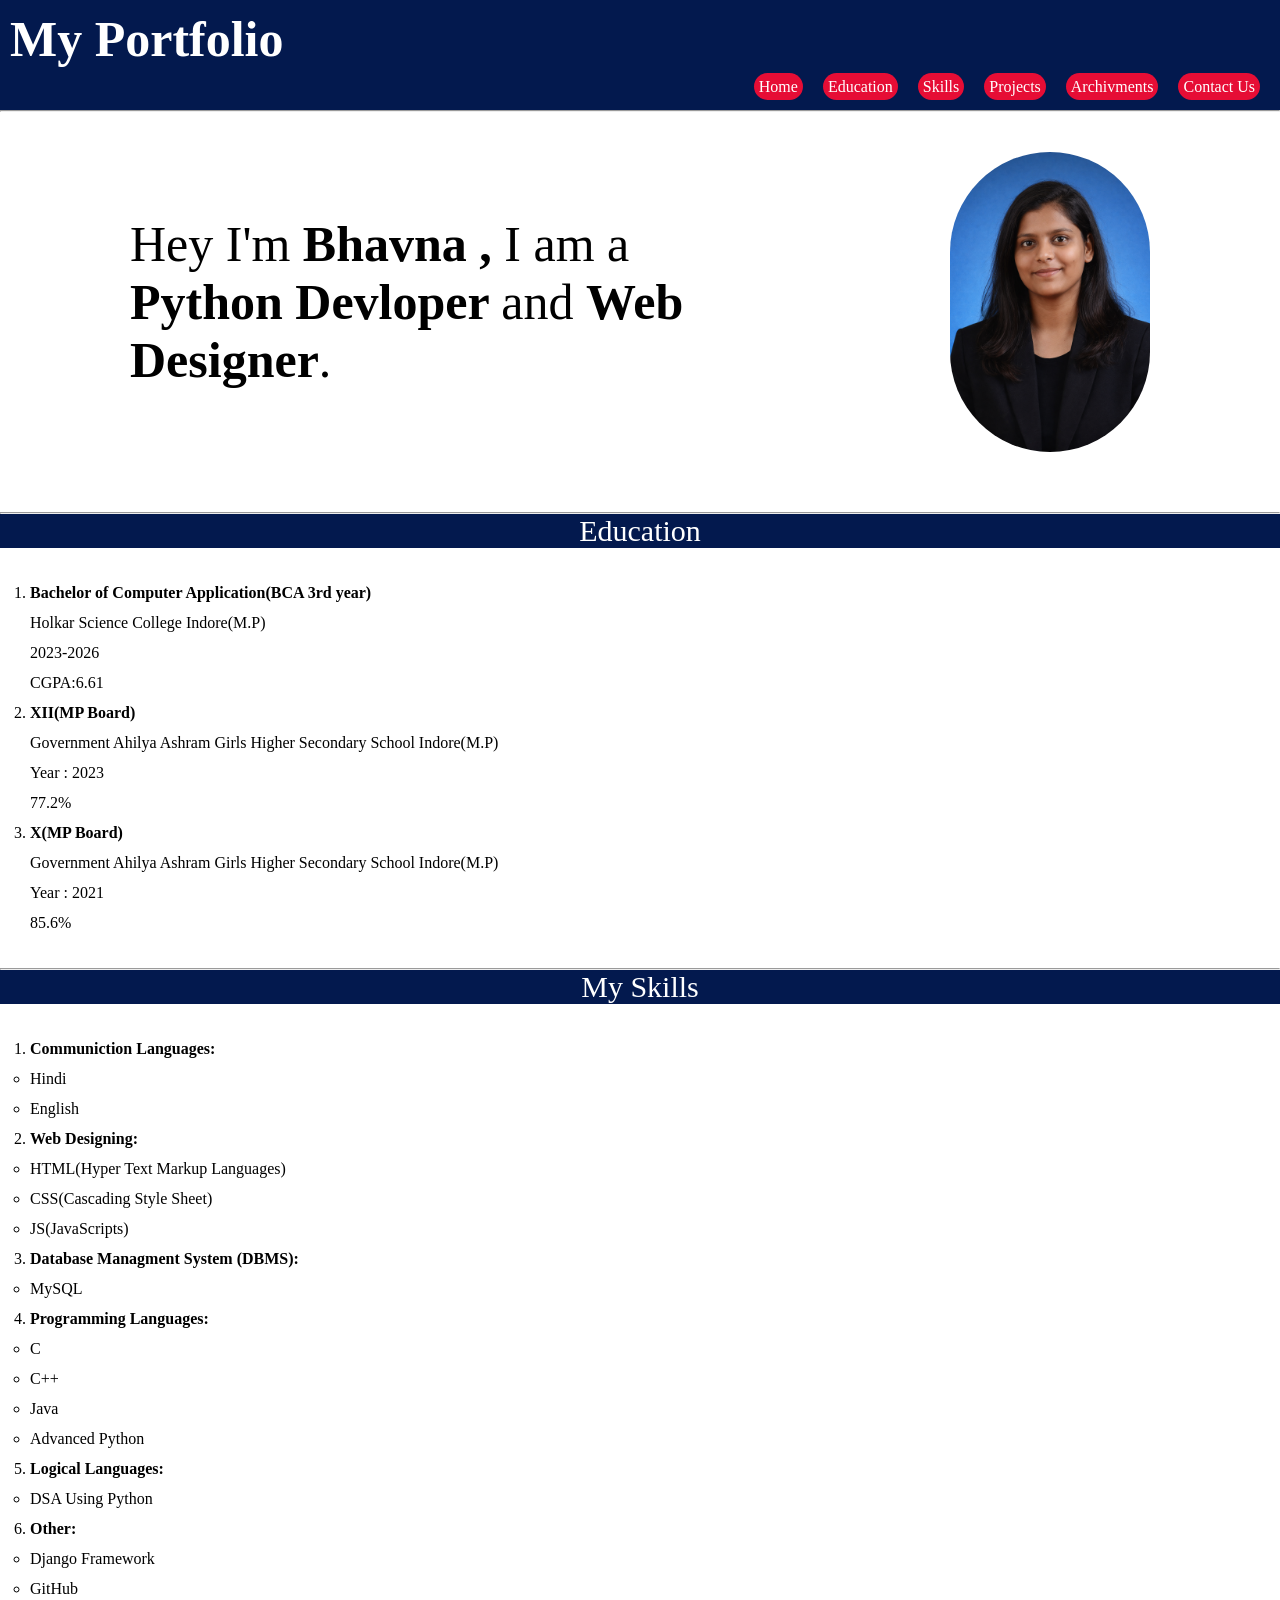
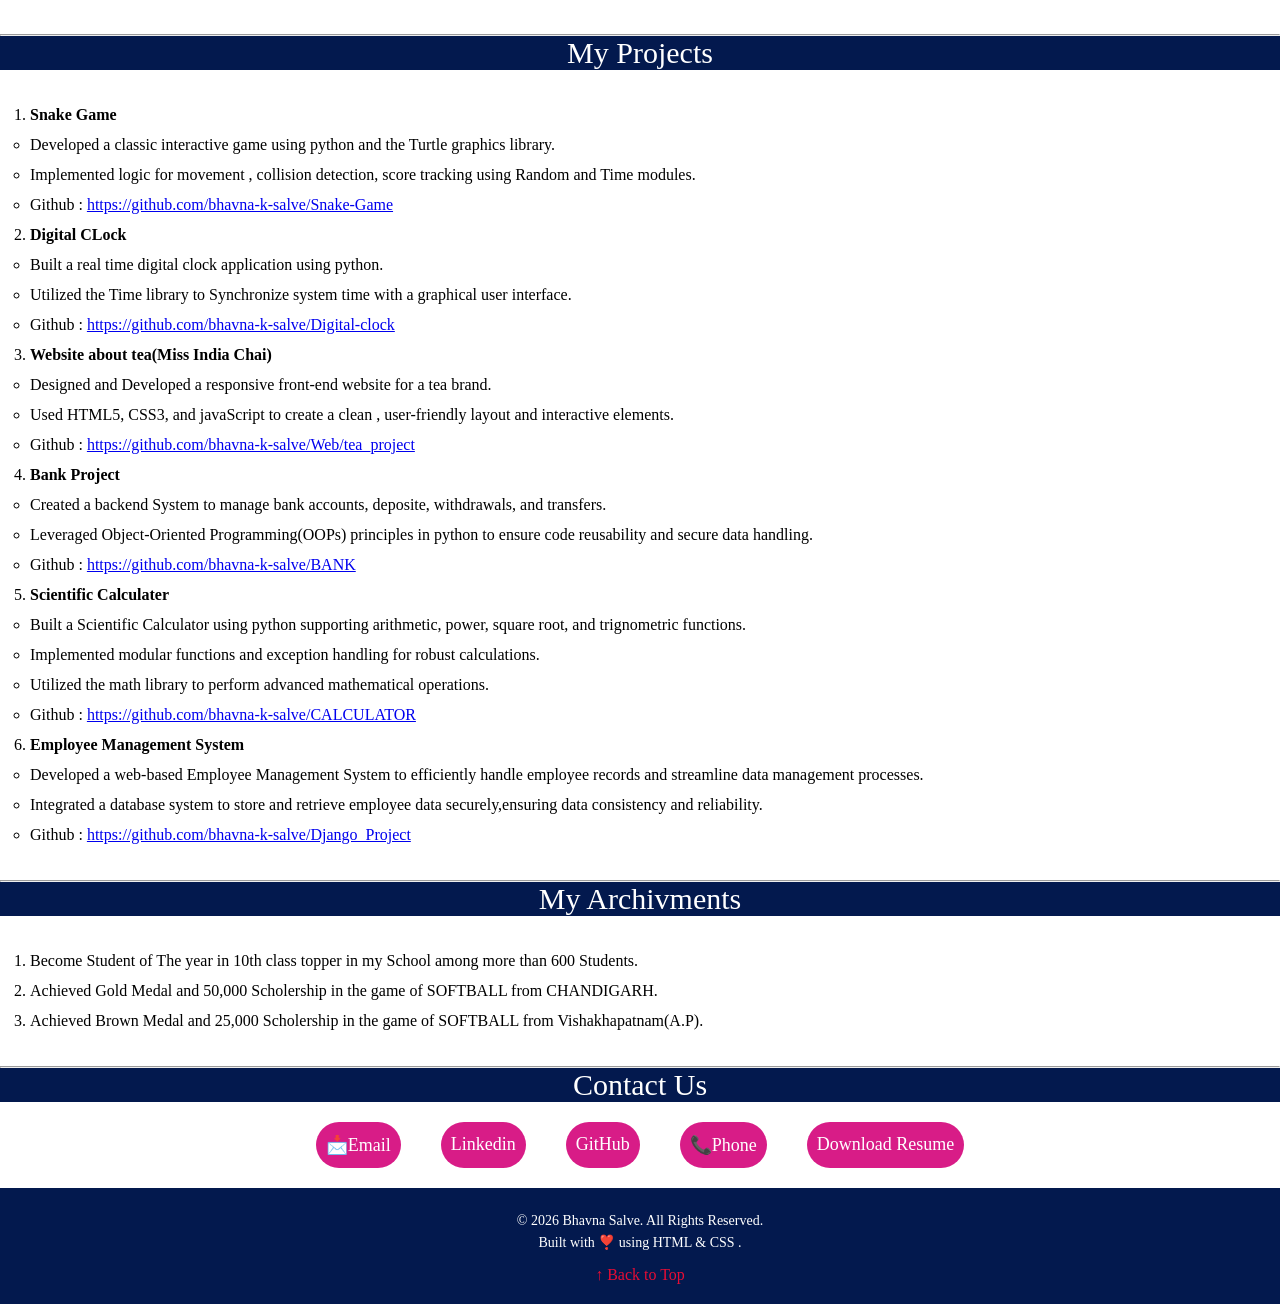
==== HTML/index.html @ b8715229 "Added Portfolio Website" ====
<!DOCTYPE html>
<html>
  <head>
    <meta charset="utf-8">
    <meta http-equiv="X-UA-Compatible" content="IE=edge">
    <title>My Portfolio</title>
    <meta name="description" content="">
    <meta name="viewport" content="width=device-width, initial-scale=1">
     <!-- <link href="https://cdn.jsdelivr.net/npm/bootstrap@5.3.8/dist/css/bootstrap.min.css" rel="stylesheet" integrity="sha384-sRIl4kxILFvY47J16cr9ZwB07vP4J8+LH7qKQnuqkuIAvNWLzeN8tE5YBujZqJLB" crossorigin="anonymous">  -->
    <!-- <link rel="stylesheet" href="https://cdnjs.cloudflare.com/ajax/libs/font-awesome/6.7.2/css/all.min.css">
  <link rel="stylesheet" href="https://cdn.jsdelivr.net/npm/swiper@11/swiper-bundle.min.css">-->
    <link rel="stylesheet" href="../CSS/style.css"> 
   
  </head>
  <body>
    <!-- This is a header -->
  <header class="main-header" id="main-head">   
     <h2 class="nav-item" id="portfolio-text">My Portfolio</h2>   
   <nav class="nav">
    <ul class="nav-menu">
      <!-- <button id="menu-close-button" ></button> -->
      <li class="nav-item"><a href="#home" class="nav-link">Home</a></li>
      <li class="nav-item" ><a href="#education" class="nav-link" >Education</a></li>
      <li class="nav-item"><a href="#skills" class="nav-link">Skills</a></li>
      <li class="nav-item"><a href="#projects" class="nav-link">Projects</a></li>
      <li class="nav-item"><a href="#archivments" class="nav-link">Archivments</a></li>
      <li class="nav-item"><a href="#contact-us" class="nav-link">Contact Us</a></li>
    </ul>
     <!-- <button id="menu-open-button"></button>
    </nav> -->
    </header>
  <hr>

        <!-- This is a main section -->
    <main>
        <!-- This is a home page -->
  <section class="section" id ="home">
    <div class="home-content">
      <div class="home-info" id="home-text"> Hey I'm <b>Bhavna ,</b> I am a <b> Python Devloper </b>and <b>Web Designer</b>.</div>
      <div class="home-info"  id="myphoto"><img src="../Assets/photo.png" alt="mypic" height="300px"></div>
    </div>
  </section>
 <hr>
 <!-- This is education section -->
 <section class="section" id="education">
   <div class="topic">Education</div>
   <ol type="1" class="education-content">
    <li><b>Bachelor of Computer Application(BCA 3rd year)</b> <br> Holkar Science College Indore(M.P) <br>2023-2026 <br> CGPA:6.61</li>
    <li><b>XII(MP Board)</b> <br>Government Ahilya Ashram Girls Higher Secondary School Indore(M.P) <br>Year : 2023 <br> 77.2%</li>
    <li><b>X(MP Board)</b> <br> Government Ahilya Ashram Girls Higher Secondary School Indore(M.P)  <br> Year : 2021<br> 85.6%</li>
   </ol>
 </section>

 <hr>
      <!-- This is a Skills Section -->
    <section class="section" id="skills">
      <div class="topic">My Skills</div>
          <ol class="skills-content">
            <li><b>Communiction Languages:</b>
              <ul class="inner-skill-content">
                <li>Hindi</li>
                <li>English</li>
              </ul>
            </li>
            <li><b>Web Designing:</b>
              <ul class="inner-skill-content">
                <li>HTML(Hyper Text Markup Languages)</li>
                <li>CSS(Cascading Style Sheet)</li>
                <li>JS(JavaScripts)</li>
              </ul>
            </li>
            <li><b>Database Managment System (DBMS):</b>
              <ul class="inner-skill-content">
                <li>MySQL</li>
              </ul>
            </li>
            <li><b>Programming Languages:</b>
              <ul class="inner-skill-content">
                <li>C</li>
                <li>C++</li>
                <li>Java</li>
                <li>Advanced Python</li>
              </ul>
            </li>
            <li><b>Logical Languages:</b>
              <ul class="inner-skill-content">
                <li>DSA Using Python</li>
              </ul>
            </li>
            <li><b>Other:</b>
              <ul class="inner-skill-content">
                <li>Django Framework</li>
                <li>GitHub</li>
              </ul>
            </li>
          </ol>
      
    </section>
    <hr>
 
    <!-- This is Projects section-->
     <section class="section" id="projects">
      <div class="topic">My Projects</div>
       <div class="project-content" >
        <ol class="outer-Project-content">
          <li><b>Snake Game</b> 
            <ul class="inner-project-content">
              <li>Developed a classic interactive game using python and the Turtle graphics library.</li>
              <li>Implemented logic for movement , collision detection, score tracking using Random and Time modules.</li>
              <li>Github : <a href="https://github.com/bhavna-k-salve/Snake-Game">https://github.com/bhavna-k-salve/Snake-Game</a></li>
            </ul>
          </li>
          <li><b>Digital CLock</b>
            <ul class="inner-project-content">
              <li>Built a real time digital clock application using python.</li>
              <li>Utilized the Time library to Synchronize system time with a graphical user interface.</li>
              <li>Github : <a href="https://github.com/bhavna-k-salve/Digital-clock/">https://github.com/bhavna-k-salve/Digital-clock</a></li>
            </ul>
          </li>
          <li><b>Website about tea(Miss India Chai)</b>
            <ul class="inner-project-content">
              <li>Designed and Developed a responsive front-end website for a tea brand.</li>
              <li>Used HTML5, CSS3, and javaScript to create a clean , user-friendly layout and interactive elements.</li>
              <li>Github : <a href="https://github.com/bhavna-k-salve/Web/tea_project/">https://github.com/bhavna-k-salve/Web/tea_project</a></li>
            </ul> 
          </li>
          <li><b>Bank Project</b>
            <ul class="inner-project-content">
              <li>Created a backend  System to manage bank accounts, deposite, withdrawals, and transfers.</li>
              <li>Leveraged Object-Oriented Programming(OOPs) principles in python to ensure code reusability and secure data handling.</li>
              <li>Github : <a href="https://github.com/bhavna-k-salve/BANK/">https://github.com/bhavna-k-salve/BANK</a></li>
            </ul>
          </li>
          <li> <b> Scientific Calculater</b>
            <ul class="inner-project-content">
              <li>Built a Scientific Calculator using python supporting arithmetic, power, square root, and trignometric functions.</li>
              <li>Implemented modular functions and exception handling for robust calculations.</li>
              <li>Utilized the math library to perform advanced mathematical operations.</li>
              <li>Github : <a href="https://github.com/bhavna-k-salve/CALCULATOR/">https://github.com/bhavna-k-salve/CALCULATOR</a></li>
            </ul>
          </li>
          <li> <b> Employee Management System</b>
            <ul class="inner-project-content">
              <li>Developed a web-based Employee Management System to efficiently handle employee records and streamline data management processes.</li>
              <li>Integrated a database system to store and retrieve employee data securely,ensuring data consistency and reliability.</li>
              <li>Github : <a href="https://github.com/bhavna-k-salve/Django_Project/">https://github.com/bhavna-k-salve/Django_Project</a></li>
            </ul>
          </li>
        </ol>
        </div>
<hr>
     <!-- This is a archivments section -->
      <section class="section" id="archivments">
      <div class="topic">My Archivments</div>
      <div class="archivment-content">
        <ol >
          <li>Become Student of The year in 10th class topper in my School among more than 600 Students. </li>
          <li>Achieved Gold Medal and 50,000 Scholership in the game of SOFTBALL from CHANDIGARH.</li>
          <li>Achieved Brown Medal and 25,000 Scholership in the game of SOFTBALL from Vishakhapatnam(A.P).</li>
        </ol>
      </div>
      </section>
 <hr>
      <!-- This is a contact section -->
       <section class="section" id="contact-us">
     <div class="topic">Contact Us</div>
     <div class="contact-container">
            <a href="mailto:bhavnasalve431@gmail.com" class="contact-btn"> 📩Email </a>
            <br>
            <a href="https://www.linkedin.com/in/bhavna-salve" class="contact-btn">Linkedin</a>
            <br>
            <a href="https://github.com/bhavna-k-salve/" class="contact-btn"> GitHub </a>
            <br>
            <a href="tel:+918982791388" class="contact-btn">📞Phone</a>
            <br>
            <a href="../Assets/Resume.pdf"  class="contact-btn"> Download Resume</a>
          </div>

       </section>      
    </main>

    <footer class="footer">
      <p>© 2026 Bhavna Salve. All Rights Reserved.</p>
      <p>Built with ❣️ using HTML & CSS .</p>
      <a href="#main-head" class="top-btn">↑ Back to Top </a>

    </footer >

<!-- 
   <script src="https://cdn.jsdelivr.net/npm/bootstrap@5.3.8/dist/js/bootstrap.bundle.min.js" integrity="sha384-FKyoEForCGlyvwx9Hj09JcYn3nv7wiPVlz7YYwJrWVcXK/BmnVDxM+D2scQbITxI" crossorigin="anonymous"></script>    -->
  
  </body>
</html>
---- CSS/style.css ----
*{
  margin:0;
  padding:0;
  box-sizing: border-box;
  font-family: serif;
}


.main-header{
  background-color:#03194e;
  height: 110px;
}


#portfolio-text{
  color:white; 
  padding: 10px;
  font-size: 50px;
}


.nav-menu{
  display: flex;
  justify-content: center;
  align-items: center;
  gap: 15px;
  flex-wrap: wrap;
  float: right; 
  margin-right: 15px;
}

.nav .nav-item {
  display: inline;
  text-decoration: none;
  color: white;
  justify-content: flex-end;
  margin-right: 5px;
}
 

.nav-link{
  color: white;
  text-decoration: none;
  background-color: rgb(230, 13, 53);
  padding: 5px;
  border-radius: 30px;
}

.nav-link:hover{
  background: #1d4ed8;
  transform: scale(1.05);
}

#home{
  height:250px;
  background-color: rgb(255, 255, 255);
}

.topic{
  font-size:30px;
  text-align: center;
  background-color:#03194e;
  color: white;
}

#home{
  height: 400px;
}


.home-content {
  display:flex;
  align-items: center;
  justify-content: space-around;
  padding: 40px ;
  gap: 40px;
}

#home-text{
  font-size: 50px;
  width:50%;

}

#myphoto img{
  float: right ;
  border-radius: 250px;
} 


.education-content{
  color:black;
  padding: 30px;
  margin-left: none ;
  background-color:rgb(255, 255, 255);
  line-height: 30px;
}


.skills-content{
  padding-left: 10px;
  padding: 30px;
  margin-left:none;
  color:black;
  background-color:rgb(255, 255, 255);
  line-height: 30px;

}

.inner-skill-content{
  color: black;
}


.project-content{
  color: black;
  padding: 30px;
  margin-left: none ;
  background-color: rgb(255, 255, 255);
  line-height: 30px;
}

.inner-project-content{
  color: black;
}

.archivment-content{
  color:black;
  padding: 30px;
  margin-left: none ;
  background-color:rgb(255, 255, 255);
  line-height: 30px;
}  


#contact-title{
  font-size: 35px;
  margin-bottom: 30px;
}

.contact-container{
  display: flex;
  justify-content: center;
  flex-wrap: wrap;
  gap: 20px;
  margin: 20px;

}

.contact-btn{
  text-decoration: none;
  background: rgb(216, 28, 135);
  color: white;
  padding: 12px 10px;
  
  border-radius: 25px;
  font-size: 18px;
  
}

.contact-btn:hover{
  background: #1d4ed8;
  transform: scale(1.05);
}



.footer{
  background: #03194e;
  color: white;
  text-align: center;
  padding: 20px;
}


.footer p{
  margin: 5px 0;
  font-size: 14px;
}

.top-btn{
  display: inline-block;
  margin-top: 10px;
  /* color: #00adb5; */
  color: rgb(230, 13, 53);
  text-decoration: none;
}

.top-btn:hover{
  text-decoration: underline;
}




@media (max-width:768px) and (min-width:400px){

  .main-header{
    height:95px;
  }

  #portfolio-text{
  color:white; 
  padding: 10px;
  font-size: 40px;
}

  .nav{
    display: flex;
    flex-wrap: wrap;
    justify-content: center;
  }
  .nav .nav-menu{
    padding: 5px;
    margin:px;
  }

  .nav .nav-item{
    padding: 3px;
    justify-items: center;
    font-size: 10px;
    margin:0px;
    
  }


  .home-content{
    flex-direction: column;
    text-align: center;
  }

  #home-text{
    font-size: 22px;
  }

  #myphoto img{
    width: 150px;
    height:auto;
  }

  .contact-container{
  flex-direction: column;
  align-items: center;
}

  .contact-btn{
  width: 200px;
}
}


@media (max-width:400px) {

  .main-header{
    height: 155px;
  }

  #portfolio-text{
    font-size: 28px;
  }
  .nav{
    display: flex;
    flex-wrap: wrap;
    justify-content: center;
    gap: 10px;
  }

  .nav .nav-item{
    padding: 8px;
    justify-items: center;
  }
  
  #home-text{
    font-size: 18px;
    text-align: center;
  }
  #myphoto img{
    width: 150px;
  }
}
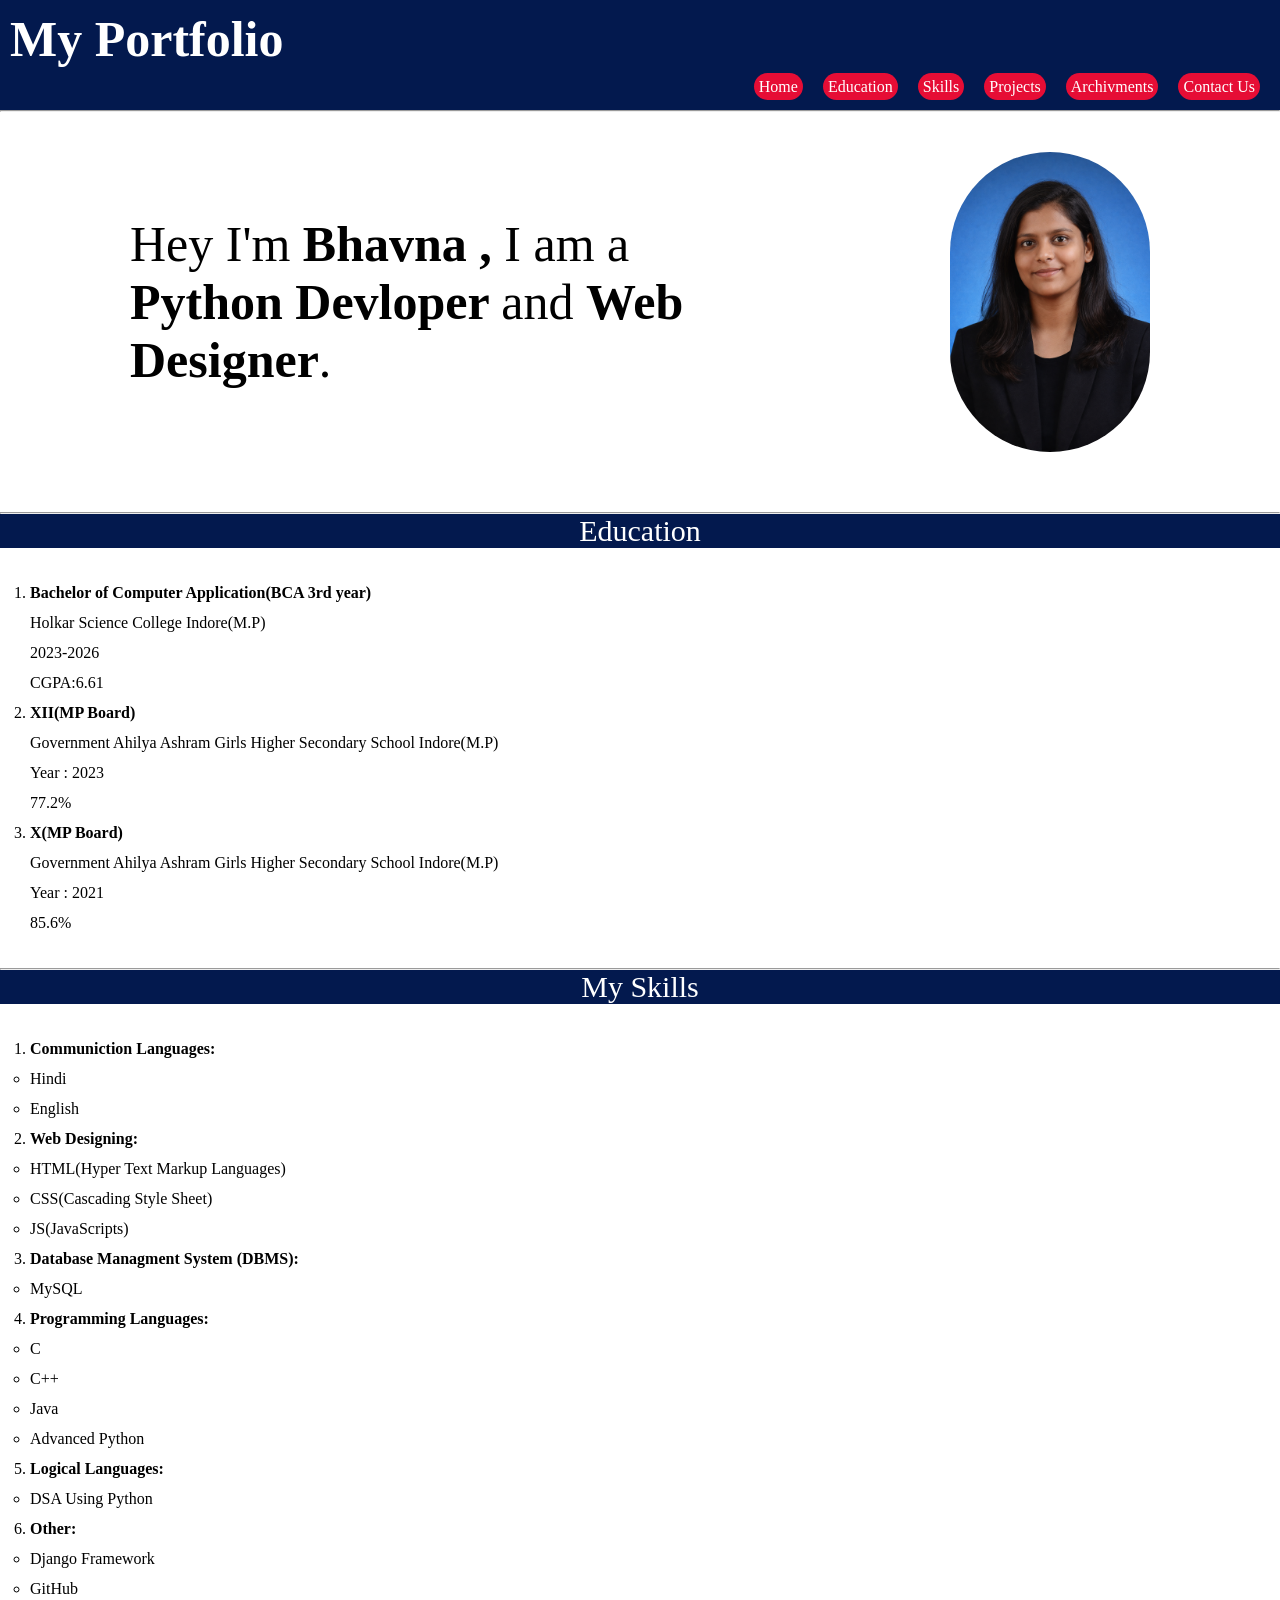
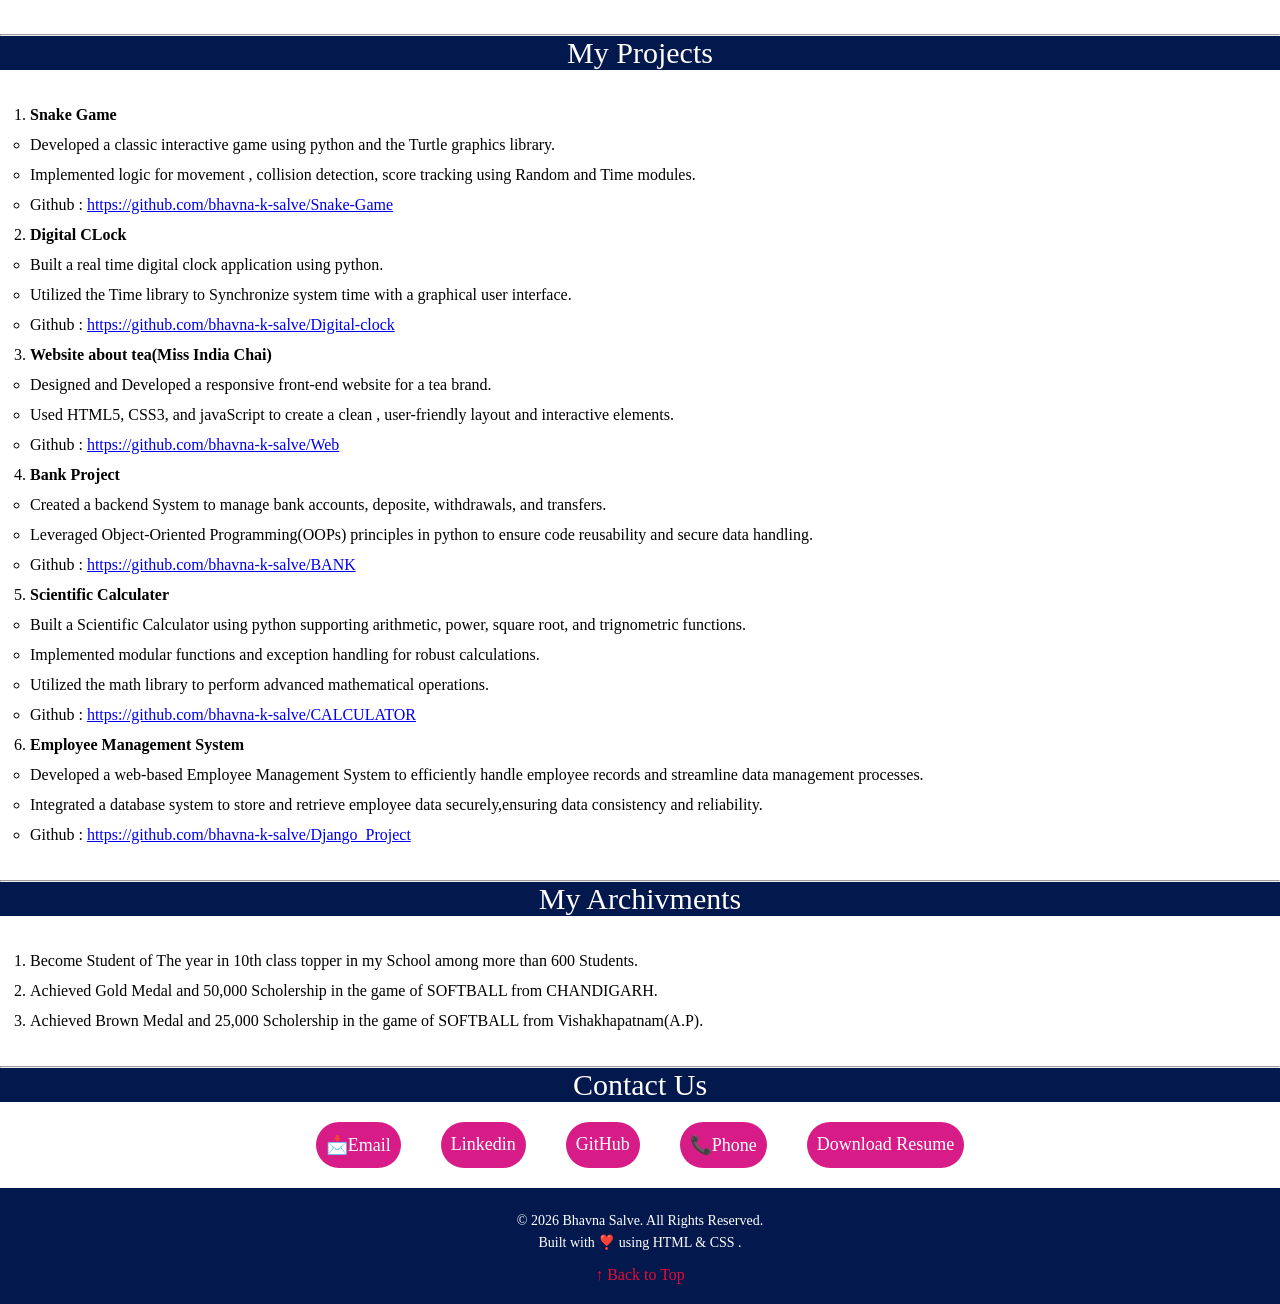
==== commit 6be08988: "Update Resume" ====
--- a/HTML/index.html
+++ b/HTML/index.html
@@ -121,7 +121,7 @@
             <ul class="inner-project-content">
               <li>Designed and Developed a responsive front-end website for a tea brand.</li>
               <li>Used HTML5, CSS3, and javaScript to create a clean , user-friendly layout and interactive elements.</li>
-              <li>Github : <a href="https://github.com/bhavna-k-salve/Web/tea_project/">https://github.com/bhavna-k-salve/Web/tea_project</a></li>
+              <li>Github : <a href="https://github.com/bhavna-k-salve/Web/">https://github.com/bhavna-k-salve/Web</a></li>
             </ul> 
           </li>
           <li><b>Bank Project</b>
